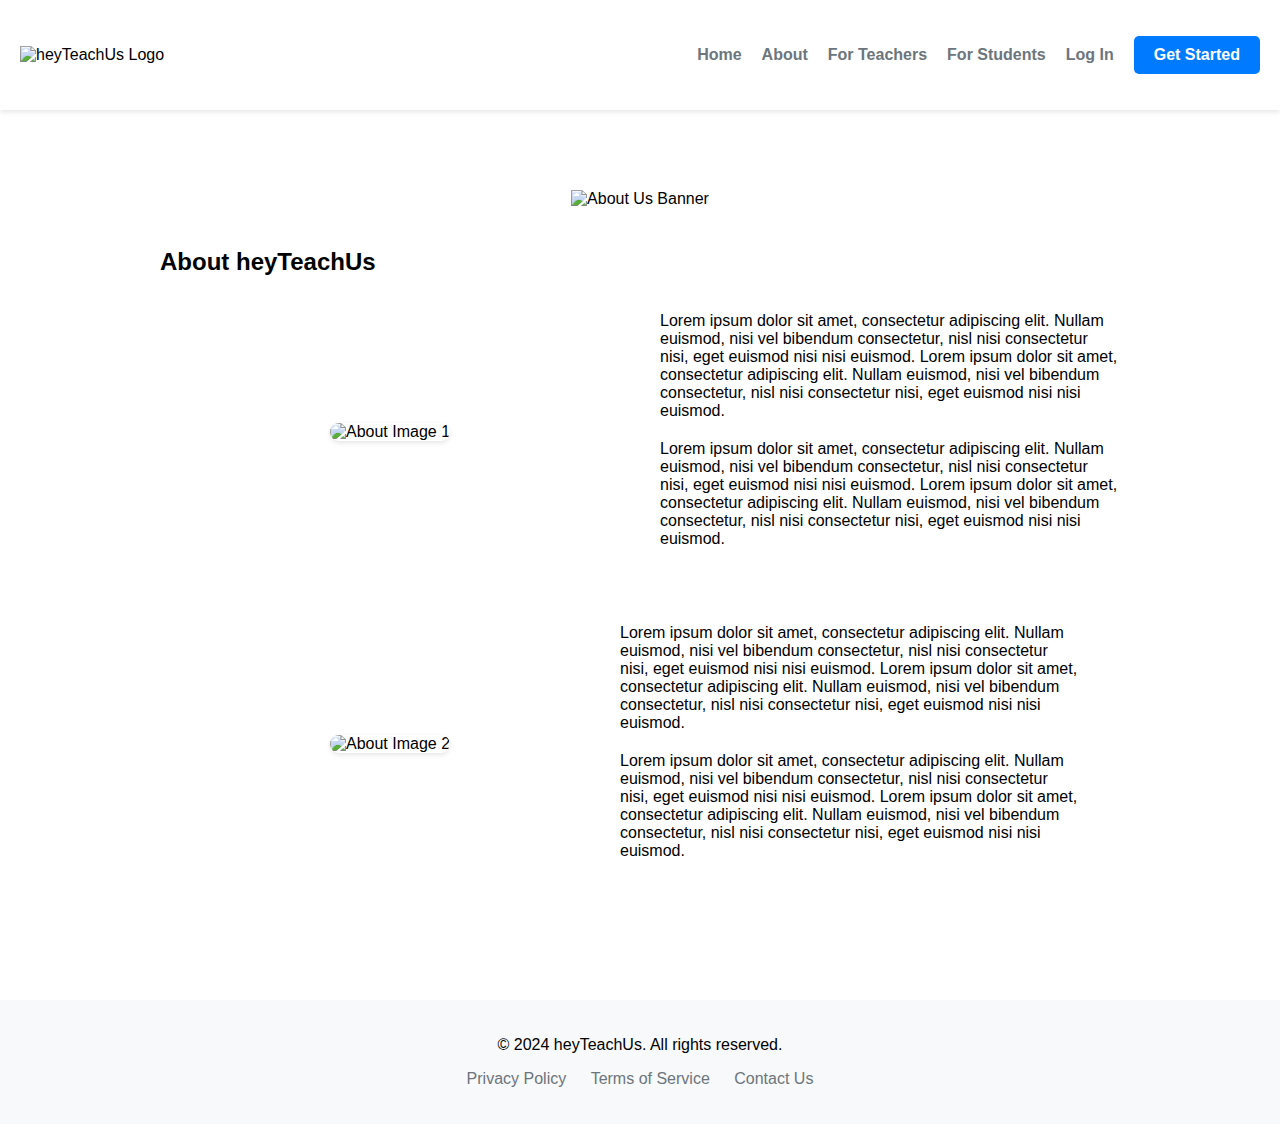
==== about.html @ 787db835 ""rebuilt entire HTML site and added more modern feel" ====
<!DOCTYPE html>
<html lang="en">
<head>
  <meta charset="UTF-8">
  <meta name="viewport" content="width=device-width, initial-scale=1.0">
  <title>About Us - heyTeachUs</title>
  <link rel="stylesheet" href="style.css">
  <link rel="icon" type="image/x-icon" href="path/to/your/favicon.ico">
</head>
<body>
  <header>
    <nav>
      <div class="logo">
        <img src="path/to/your/logo.png" alt="heyTeachUs Logo">
      </div>
      <ul>
        <li><a href="index.html">Home</a></li>
        <li><a href="about.html">About</a></li>
        <li><a href="for-teachers.html">For Teachers</a></li>
        <li><a href="for-students.html">For Students</a></li>
        <li><a href="login.html">Log In</a></li>
        <li><a href="signup.html" class="cta-button">Get Started</a></li>
      </ul>
    </nav>
  </header>

  <main>
    <section id="about-us">
      <div class="banner">
        <img src="path/to/banner-image.jpg" alt="About Us Banner">
      </div>
      <div class="container">
        <h2>About heyTeachUs</h2>
        <div class="about-content">
          <div class="about-text">
            <p>Lorem ipsum dolor sit amet, consectetur adipiscing elit. Nullam euismod, nisi vel bibendum consectetur, nisl nisi consectetur nisi, eget euismod nisi nisi euismod. Lorem ipsum dolor sit amet, consectetur adipiscing elit. Nullam euismod, nisi vel bibendum consectetur, nisl nisi consectetur nisi, eget euismod nisi nisi euismod.</p>
            <p>Lorem ipsum dolor sit amet, consectetur adipiscing elit. Nullam euismod, nisi vel bibendum consectetur, nisl nisi consectetur nisi, eget euismod nisi nisi euismod. Lorem ipsum dolor sit amet, consectetur adipiscing elit. Nullam euismod, nisi vel bibendum consectetur, nisl nisi consectetur nisi, eget euismod nisi nisi euismod.</p>
          </div>
          <div class="about-image">
            <img src="path/to/about-image-1.jpg" alt="About Image 1">
          </div>
        </div>
        <div class="about-content">
          <div class="about-image">
            <img src="path/to/about-image-2.jpg" alt="About Image 2">
          </div>
          <div class="about-text">
            <p>Lorem ipsum dolor sit amet, consectetur adipiscing elit. Nullam euismod, nisi vel bibendum consectetur, nisl nisi consectetur nisi, eget euismod nisi nisi euismod. Lorem ipsum dolor sit amet, consectetur adipiscing elit. Nullam euismod, nisi vel bibendum consectetur, nisl nisi consectetur nisi, eget euismod nisi nisi euismod.</p>
            <p>Lorem ipsum dolor sit amet, consectetur adipiscing elit. Nullam euismod, nisi vel bibendum consectetur, nisl nisi consectetur nisi, eget euismod nisi nisi euismod. Lorem ipsum dolor sit amet, consectetur adipiscing elit. Nullam euismod, nisi vel bibendum consectetur, nisl nisi consectetur nisi, eget euismod nisi nisi euismod.</p>
          </div>
        </div>
      </div>
    </section>
  </main>

  <footer>
    <div class="container">
      <p>&copy; 2024 heyTeachUs. All rights reserved.</p>
      <ul class="footer-links">
        <li><a href="#">Privacy Policy</a></li>
        <li><a href="#">Terms of Service</a></li>
        <li><a href="#">Contact Us</a></li>
      </ul>
    </div>
  </footer>
</body>
</html>
---- style.css ----
:root {
    --primary-color: #007bff;
    --secondary-color: #6c757d;
    --font-family: Arial, sans-serif;
  }
  
  body {
    font-family: var(--font-family);
    margin: 0;
    padding: 0;
  }
  
  header {
    background-color: #fff;
    padding: 20px;
    box-shadow: 0 2px 5px rgba(0, 0, 0, 0.1);
  }
  
  nav {
    display: flex;
    justify-content: space-between;
    align-items: center;
  }
  
  .logo img {
    height: 40px;
  }
  
  nav ul {
    list-style: none;
    display: flex;
    align-items: center;
  }
  
  nav ul li {
    margin-left: 20px;
  }
  
  nav ul li a {
    text-decoration: none;
    color: var(--secondary-color);
    font-weight: bold;
  }
  
  .cta-button {
    display: inline-block;
    background-color: var(--primary-color);
    color: #fff;
    padding: 10px 20px;
    border-radius: 5px;
    text-decoration: none;
    font-weight: bold;
  }
  
  #hero {
    background-color: #f8f9fa;
    padding: 100px 0;
    text-align: center;
  }
  
  .hero-content {
    max-width: 600px;
    margin: 0 auto;
  }
  
  .hero-content h1 {
    font-size: 36px;
    margin-bottom: 20px;
  }
  
  .hero-content p {
    font-size: 18px;
    color: var(--secondary-color);
    margin-bottom: 30px;
  }
  
  #features {
    padding: 80px 0;
  }
  
  .container {
    max-width: 960px;
    margin: 0 auto;
    padding: 0 20px;
  }
  
  .feature {
    text-align: center;
    margin-bottom: 40px;
  }
  
  .feature img {
    height: 80px;
    margin-bottom: 20px;
  }
  
  .feature h3 {
    font-size: 24px;
    margin-bottom: 10px;
  }
  
  .feature p {
    font-size: 16px;
    color: var(--secondary-color);
  }
  
  #cta {
    background-color: #f8f9fa;
    padding: 80px 0;
    text-align: center;
  }
  
  #cta h2 {
    font-size: 36px;
    margin-bottom: 20px;
  }
  
  #cta p {
    font-size: 18px;
    color: var(--secondary-color);
    margin-bottom: 30px;
  }
  
  footer {
    background-color: #f8f9fa;
    padding: 20px 0;
    text-align: center;
  }
  
  .footer-links {
    list-style: none;
    padding: 0;
    margin-top: 10px;
  }
  
  .footer-links li {
    display: inline-block;
    margin: 0 10px;
  }
  
  .footer-links li a {
    text-decoration: none;
    color: var(--secondary-color);
  }

  #registration {
    padding: 80px 0;
  }
  
  .form-group {
    margin-bottom: 20px;
  }
  
  .form-group label {
    display: block;
    font-weight: bold;
    margin-bottom: 5px;
  }
  
  .form-group input,
  .form-group select {
    width: 100%;
    padding: 10px;
    font-size: 16px;
    border: 1px solid #ccc;
    border-radius: 5px;
  }
  
  .form-group select {
    appearance: none;
    background-image: url('path/to/dropdown-arrow.png');
    background-repeat: no-repeat;
    background-position: right 10px center;
    background-size: 12px;
  }
  
  .form-group input:focus,
  .form-group select:focus {
    outline: none;
    border-color: var(--primary-color);
  }
  
  button[type="submit"] {
    display: block;
    width: 100%;
    padding: 10px;
    font-size: 16px;
    font-weight: bold;
    text-align: center;
    color: #fff;
    background-color: var(--primary-color);
    border: none;
    border-radius: 5px;
    cursor: pointer;
  }
  
  button[type="submit"]:hover {
    background-color: #0056b3;
  }

  /* ... previous CSS styles ... */

#how-it-works {
    padding: 80px 0;
  }
  
  .step {
    display: flex;
    align-items: center;
    margin-bottom: 80px;
  }
  
  .step-image {
    flex: 1;
    text-align: center;
  }
  
  .step-image img {
    max-width: 100%;
    height: auto;
    border-radius: 10px;
    box-shadow: 0 2px 5px rgba(0, 0, 0, 0.1);
  }
  
  .step-content {
    flex: 1;
    padding: 0 40px;
  }
  
  .step-content h3 {
    font-size: 24px;
    margin-bottom: 10px;
  }
  
  .step-content p {
    font-size: 16px;
    color: var(--secondary-color);
  }
  
  .step:nth-child(even) .step-image {
    order: 2;
  }
  
  .step:nth-child(even) .step-content {
    order: 1;
  }

  /* ... previous CSS styles ... */

#about-us {
    padding: 80px 0;
  }
  
  .banner {
    text-align: center;
    margin-bottom: 40px;
  }
  
  .banner img {
    max-width: 100%;
    height: auto;
  }
  
  .about-content {
    display: flex;
    align-items: center;
    margin-bottom: 40px;
  }
  
  .about-text {
    flex: 1;
    padding-right: 40px;
  }
  
  .about-text p {
    margin-bottom: 20px;
  }
  
  .about-image {
    flex: 1;
    text-align: center;
  }
  
  .about-image img {
    max-width: 100%;
    height: auto;
    border-radius: 10px;
    box-shadow: 0 2px 5px rgba(0, 0, 0, 0.1);
  }
  
  .about-content:nth-child(even) .about-text {
    order: 2;
    padding-right: 0;
    padding-left: 40px;
  }
  
  .about-content:nth-child(even) .about-image {
    order: 1;
  }

  /* ... previous CSS styles ... */

#login {
    padding: 80px 0;
  }
  
  .login-content {
    display: flex;
    align-items: center;
  }
  
  .login-form {
    flex: 1;
    padding-right: 40px;
  }
  
  .login-form h2 {
    margin-bottom: 20px;
  }
  
  .form-group {
    margin-bottom: 20px;
  }
  
  .form-group label {
    display: block;
    margin-bottom: 5px;
  }
  
  .form-group input,
  .form-group select {
    width: 100%;
    padding: 10px;
    font-size: 16px;
    border: 1px solid #ccc;
    border-radius: 5px;
  }
  
  .form-group input:focus,
  .form-group select:focus {
    outline: none;
    border-color: var(--primary-color);
  }
  
  .login-button {
    display: block;
    width: 100%;
    padding: 10px;
    font-size: 16px;
    font-weight: bold;
    text-align: center;
    color: #fff;
    background-color: var(--primary-color);
    border: none;
    border-radius: 5px;
    cursor: pointer;
  }
  
  .login-button:hover {
    background-color: #0056b3;
  }
  
  .login-image {
    flex: 1;
    text-align: center;
  }
  
  .login-image img {
    max-width: 100%;
    height: auto;
    border-radius: 10px;
    box-shadow: 0 2px 5px rgba(0, 0, 0, 0.1);
  }
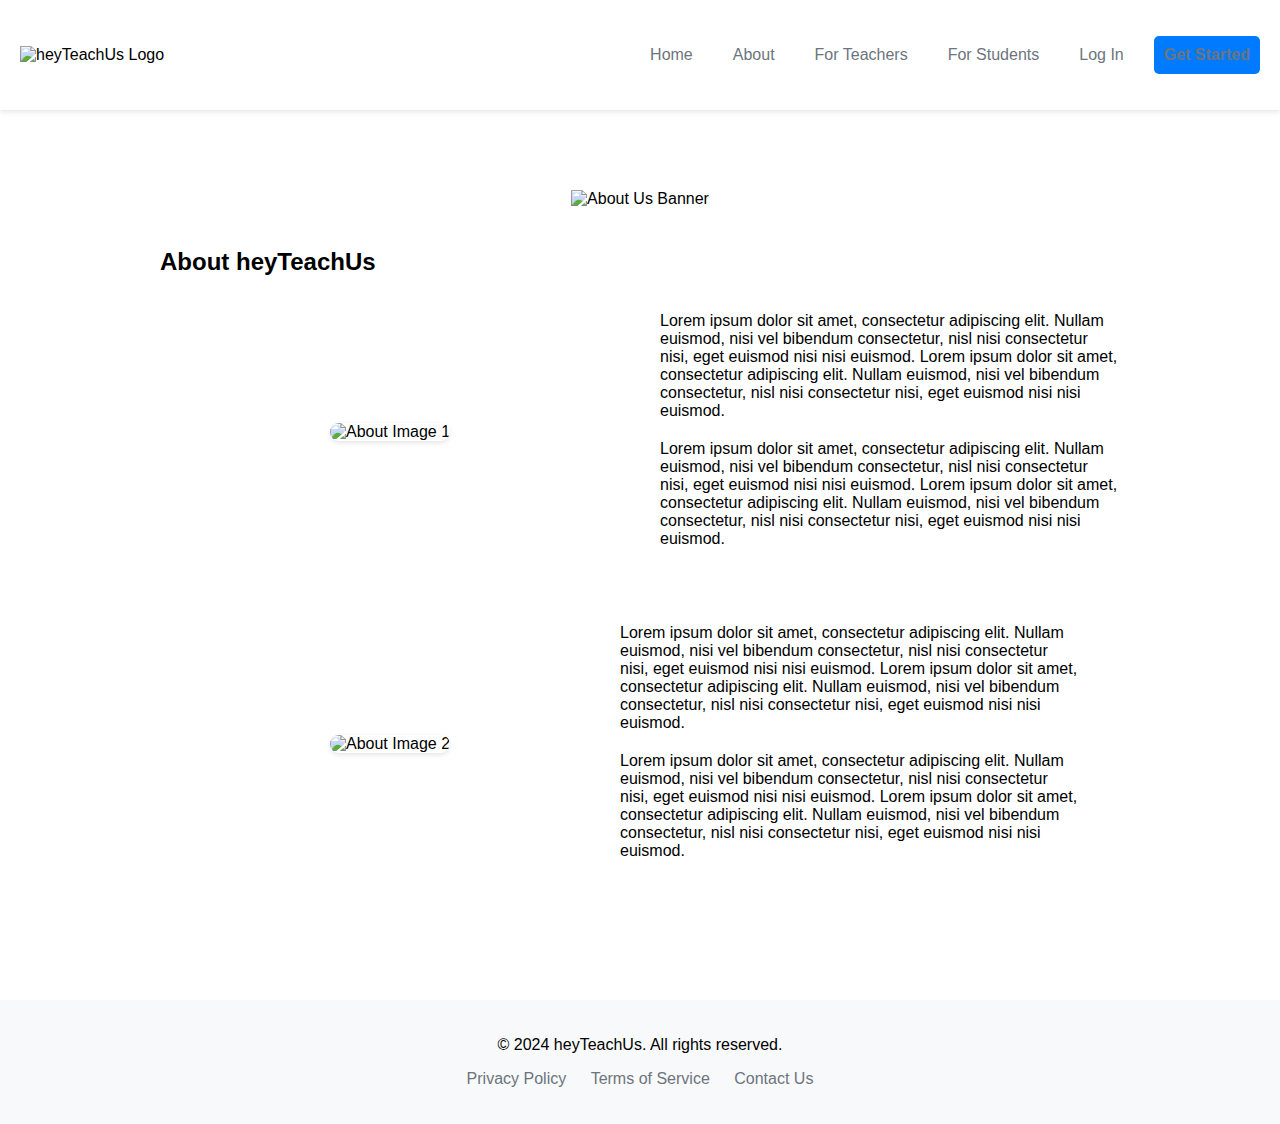
==== commit b117926e: "updated mobile hamburger menu" ====
--- a/about.html
+++ b/about.html
@@ -8,21 +8,34 @@
   <link rel="icon" type="image/x-icon" href="path/to/your/favicon.ico">
 </head>
 <body>
-  <header>
-    <nav>
-      <div class="logo">
-        <img src="path/to/your/logo.png" alt="heyTeachUs Logo">
-      </div>
-      <ul>
-        <li><a href="index.html">Home</a></li>
-        <li><a href="about.html">About</a></li>
-        <li><a href="for-teachers.html">For Teachers</a></li>
-        <li><a href="for-students.html">For Students</a></li>
-        <li><a href="login.html">Log In</a></li>
-        <li><a href="signup.html" class="cta-button">Get Started</a></li>
-      </ul>
-    </nav>
-  </header>
+    <header>
+        <nav>
+          <div class="logo">
+            <img src="path/to/your/logo.png" alt="heyTeachUs Logo">
+          </div>
+          <div class="hamburger-menu">
+            <input type="checkbox" id="menu-toggle">
+            <label for="menu-toggle" class="menu-icon">&#9776;</label>
+            <ul class="menu-items">
+              <li><a href="index.html">Home</a></li>
+              <li><a href="how-it-works.html">How it works</a></li>
+              <li><a href="for-teachers.html">For Teachers</a></li>
+              <li><a href="for-students.html">For Students</a></li>
+              <li><a href="about.html">About</a></li>
+              <li><a href="login.html">Log In</a></li>
+              <li><a href="signup.html" class="cta-button">Get Started</a></li>
+            </ul>
+          </div>
+          <ul class="desktop-menu">
+            <li><a href="index.html">Home</a></li>
+            <li><a href="about.html">About</a></li>
+            <li><a href="for-teachers.html">For Teachers</a></li>
+            <li><a href="for-students.html">For Students</a></li>
+            <li><a href="login.html">Log In</a></li>
+            <li><a href="signup.html" class="cta-button">Get Started</a></li>
+          </ul>
+        </nav>
+      </header>
 
   <main>
     <section id="about-us">
--- a/style.css
+++ b/style.css
@@ -26,20 +26,65 @@
     height: 40px;
   }
   
-  nav ul {
+  .desktop-menu {
     list-style: none;
     display: flex;
     align-items: center;
   }
   
-  nav ul li {
+  .desktop-menu li {
     margin-left: 20px;
   }
   
-  nav ul li a {
+  .desktop-menu li a {
+    color: var(--secondary-color);
     text-decoration: none;
-    color: var(--secondary-color);
-    font-weight: bold;
+    padding: 10px;
+    transition: background-color 0.3s ease, color 0.3s ease;
+  }
+  
+  .desktop-menu li a:hover {
+    background-color: var(--primary-color);
+    color: #fff;
+    border-radius: 5px;
+  }
+  
+  .hamburger-menu {
+    display: none;
+  }
+  
+  .menu-icon {
+    cursor: pointer;
+    display: inline-block;
+    font-size: 24px;
+    margin-right: 10px;
+    color: var(--secondary-color);
+  }
+  
+  #menu-toggle {
+    display: none;
+  }
+  
+  .menu-items {
+    display: none;
+    list-style: none;
+    padding: 0;
+    margin: 0;
+    position: absolute;
+    top: 100%;
+    left: 0;
+    width: 100%;
+    background-color: #fff;
+    box-shadow: 0 2px 5px rgba(0, 0, 0, 0.1);
+  }
+  
+  .menu-items li {
+    padding: 10px;
+  }
+  
+  .menu-items li a {
+    color: var(--secondary-color);
+    text-decoration: none;
   }
   
   .cta-button {
@@ -142,7 +187,7 @@
     text-decoration: none;
     color: var(--secondary-color);
   }
-
+  
   #registration {
     padding: 80px 0;
   }
@@ -197,10 +242,8 @@
   button[type="submit"]:hover {
     background-color: #0056b3;
   }
-
-  /* ... previous CSS styles ... */
-
-#how-it-works {
+  
+  #how-it-works {
     padding: 80px 0;
   }
   
@@ -244,10 +287,8 @@
   .step:nth-child(even) .step-content {
     order: 1;
   }
-
-  /* ... previous CSS styles ... */
-
-#about-us {
+  
+  #about-us {
     padding: 80px 0;
   }
   
@@ -297,10 +338,8 @@
   .about-content:nth-child(even) .about-image {
     order: 1;
   }
-
-  /* ... previous CSS styles ... */
-
-#login {
+  
+  #login {
     padding: 80px 0;
   }
   
@@ -370,4 +409,62 @@
     height: auto;
     border-radius: 10px;
     box-shadow: 0 2px 5px rgba(0, 0, 0, 0.1);
+  }
+  
+  @media (max-width: 768px) {
+    header {
+      padding: 10px;
+      justify-content: space-between;
+    }
+  
+    .logo img {
+      height: 30px;
+    }
+  
+    .desktop-menu {
+      display: none;
+    }
+  
+    .hamburger-menu {
+      display: block;
+    }
+  
+    #menu-toggle:checked ~ .menu-items {
+      display: block;
+    }
+  
+    .container {
+      padding: 0 10px;
+    }
+  
+    .step {
+      flex-direction: column;
+      margin-bottom: 40px;
+    }
+  
+    .step-image,
+    .step-content {
+      flex: auto;
+      padding: 0;
+    }
+  
+    .about-content {
+      flex-direction: column;
+      margin-bottom: 20px;
+    }
+  
+    .about-text,
+    .about-image {
+      padding: 0;
+    }
+  
+    .login-content {
+      flex-direction: column;
+    }
+  
+    .login-form,
+    .login-image {
+      padding: 0;
+      margin-bottom: 20px;
+    }
   }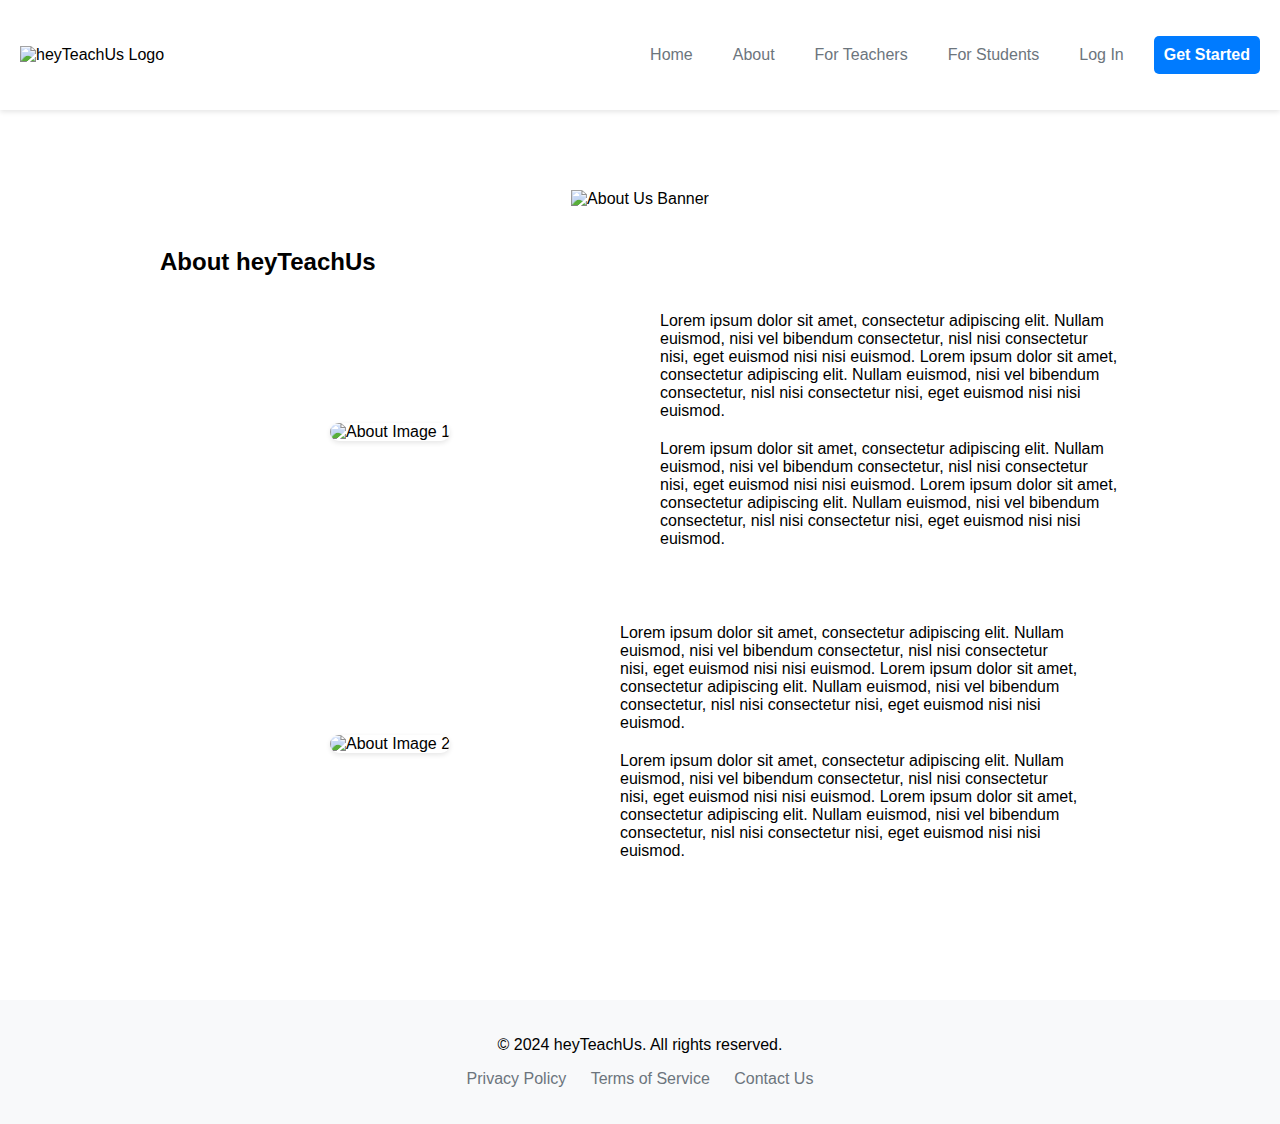
==== commit 269191d8: "logo added to all pages + css changes to logo class" ====
--- a/about.html
+++ b/about.html
@@ -3,7 +3,7 @@
 <head>
   <meta charset="UTF-8">
   <meta name="viewport" content="width=device-width, initial-scale=1.0">
-  <title>About Us - heyTeachUs</title>
+  <title>About Us</title>
   <link rel="stylesheet" href="style.css">
   <link rel="icon" type="image/x-icon" href="path/to/your/favicon.ico">
 </head>
@@ -11,20 +11,19 @@
     <header>
         <nav>
           <div class="logo">
-            <img src="path/to/your/logo.png" alt="heyTeachUs Logo">
+            <img src="images/Heyteachuslogo.png" alt="heyTeachUs Logo">
           </div>
           <div class="hamburger-menu">
             <input type="checkbox" id="menu-toggle">
             <label for="menu-toggle" class="menu-icon">&#9776;</label>
             <ul class="menu-items">
-              <li><a href="index.html">Home</a></li>
-              <li><a href="how-it-works.html">How it works</a></li>
-              <li><a href="for-teachers.html">For Teachers</a></li>
-              <li><a href="for-students.html">For Students</a></li>
-              <li><a href="about.html">About</a></li>
-              <li><a href="login.html">Log In</a></li>
-              <li><a href="signup.html" class="cta-button">Get Started</a></li>
-            </ul>
+                <li><a href="index.html">Home</a></li>
+                <li><a href="about.html">About</a></li>
+                <li><a href="for-teachers.html">For Teachers</a></li>
+                <li><a href="for-students.html">For Students</a></li>
+                <li><a href="login.html">Log In</a></li>
+                <li><a href="signup.html" class="cta-button">Get Started</a></li>
+              </ul>
           </div>
           <ul class="desktop-menu">
             <li><a href="index.html">Home</a></li>
--- a/style.css
+++ b/style.css
@@ -23,7 +23,7 @@
   }
   
   .logo img {
-    height: 40px;
+    height: 150px;
   }
   
   .desktop-menu {
@@ -68,18 +68,26 @@
   .menu-items {
     display: none;
     list-style: none;
-    padding: 0;
+    padding: 20px;
     margin: 0;
     position: absolute;
     top: 100%;
-    left: 0;
-    width: 100%;
+    right: 0;
     background-color: #fff;
     box-shadow: 0 2px 5px rgba(0, 0, 0, 0.1);
+    transition: opacity 0.3s ease;
+    opacity: 0;
+    pointer-events: none;
+  }
+  
+  #menu-toggle:checked ~ .menu-items {
+    display: block;
+    opacity: 1;
+    pointer-events: auto;
   }
   
   .menu-items li {
-    padding: 10px;
+    margin-bottom: 10px;
   }
   
   .menu-items li a {
@@ -97,6 +105,14 @@
     font-weight: bold;
   }
   
+  .desktop-menu .cta-button {
+    color: #fff;
+  }
+  
+  .menu-items .cta-button {
+    color: #fff;
+  }
+
   #hero {
     background-color: #f8f9fa;
     padding: 100px 0;
@@ -427,10 +443,7 @@
   
     .hamburger-menu {
       display: block;
-    }
-  
-    #menu-toggle:checked ~ .menu-items {
-      display: block;
+      position: relative;
     }
   
     .container {
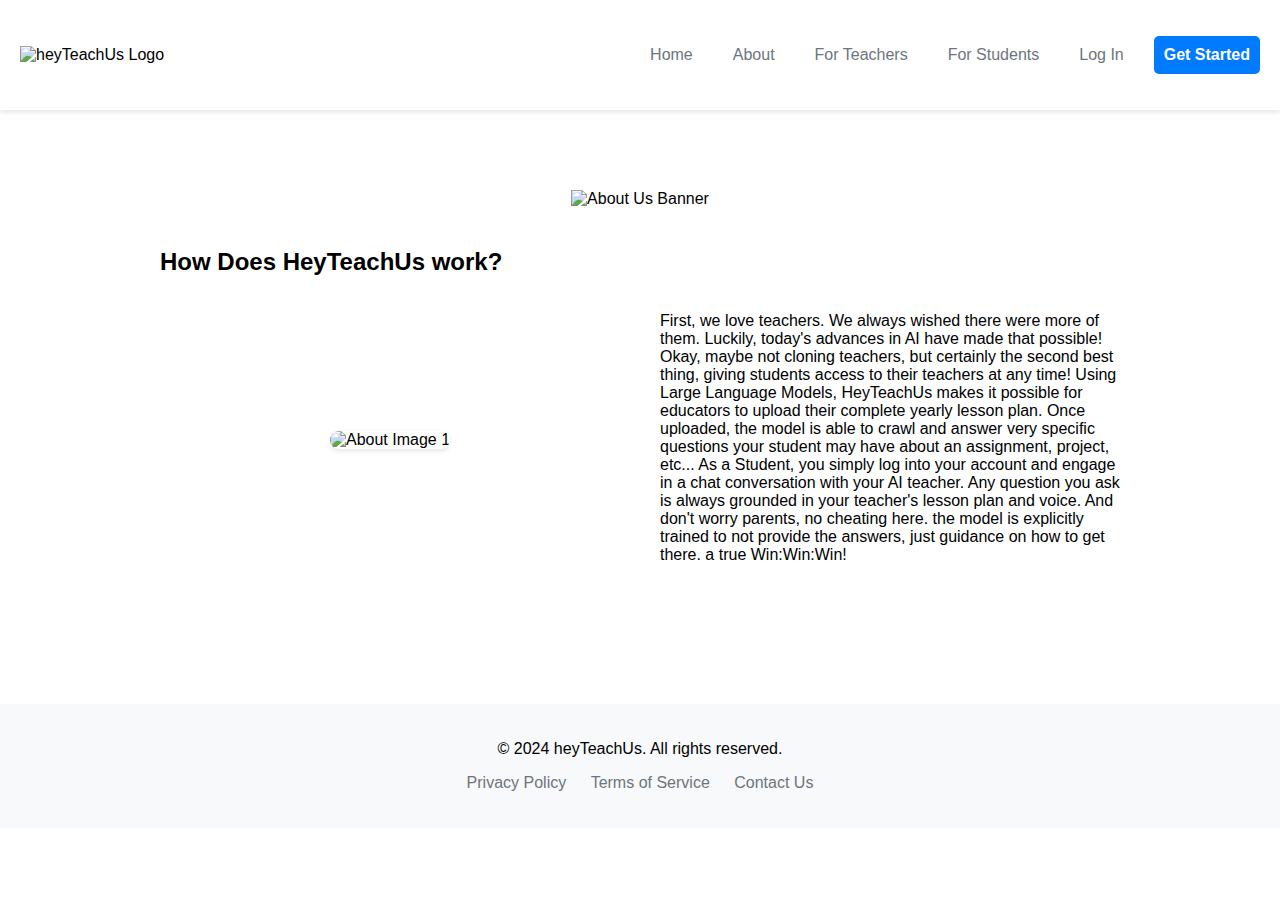
==== commit d90f29cd: "about us section" ====
--- a/about.html
+++ b/about.html
@@ -42,23 +42,13 @@
         <img src="path/to/banner-image.jpg" alt="About Us Banner">
       </div>
       <div class="container">
-        <h2>About heyTeachUs</h2>
+        <h2>How Does HeyTeachUs work?</h2>
         <div class="about-content">
           <div class="about-text">
-            <p>Lorem ipsum dolor sit amet, consectetur adipiscing elit. Nullam euismod, nisi vel bibendum consectetur, nisl nisi consectetur nisi, eget euismod nisi nisi euismod. Lorem ipsum dolor sit amet, consectetur adipiscing elit. Nullam euismod, nisi vel bibendum consectetur, nisl nisi consectetur nisi, eget euismod nisi nisi euismod.</p>
-            <p>Lorem ipsum dolor sit amet, consectetur adipiscing elit. Nullam euismod, nisi vel bibendum consectetur, nisl nisi consectetur nisi, eget euismod nisi nisi euismod. Lorem ipsum dolor sit amet, consectetur adipiscing elit. Nullam euismod, nisi vel bibendum consectetur, nisl nisi consectetur nisi, eget euismod nisi nisi euismod.</p>
+            <p> First, we love teachers. We always wished there were more of them. Luckily, today's advances in AI have made that possible! Okay, maybe not cloning teachers, but certainly the second best thing, giving students access to their teachers at any time! Using Large Language Models, HeyTeachUs makes it possible for educators to upload their complete yearly lesson plan. Once uploaded, the model is able to crawl and answer very specific questions your student may have about an assignment, project, etc... As a Student, you simply log into your account and engage in a chat conversation with your AI teacher. Any question you ask is always grounded in your teacher's lesson plan and voice. And don't worry parents, no cheating here. the model is explicitly trained to not provide the answers, just guidance on how to get there. a true Win:Win:Win! </p>
           </div>
           <div class="about-image">
             <img src="path/to/about-image-1.jpg" alt="About Image 1">
-          </div>
-        </div>
-        <div class="about-content">
-          <div class="about-image">
-            <img src="path/to/about-image-2.jpg" alt="About Image 2">
-          </div>
-          <div class="about-text">
-            <p>Lorem ipsum dolor sit amet, consectetur adipiscing elit. Nullam euismod, nisi vel bibendum consectetur, nisl nisi consectetur nisi, eget euismod nisi nisi euismod. Lorem ipsum dolor sit amet, consectetur adipiscing elit. Nullam euismod, nisi vel bibendum consectetur, nisl nisi consectetur nisi, eget euismod nisi nisi euismod.</p>
-            <p>Lorem ipsum dolor sit amet, consectetur adipiscing elit. Nullam euismod, nisi vel bibendum consectetur, nisl nisi consectetur nisi, eget euismod nisi nisi euismod. Lorem ipsum dolor sit amet, consectetur adipiscing elit. Nullam euismod, nisi vel bibendum consectetur, nisl nisi consectetur nisi, eget euismod nisi nisi euismod.</p>
           </div>
         </div>
       </div>
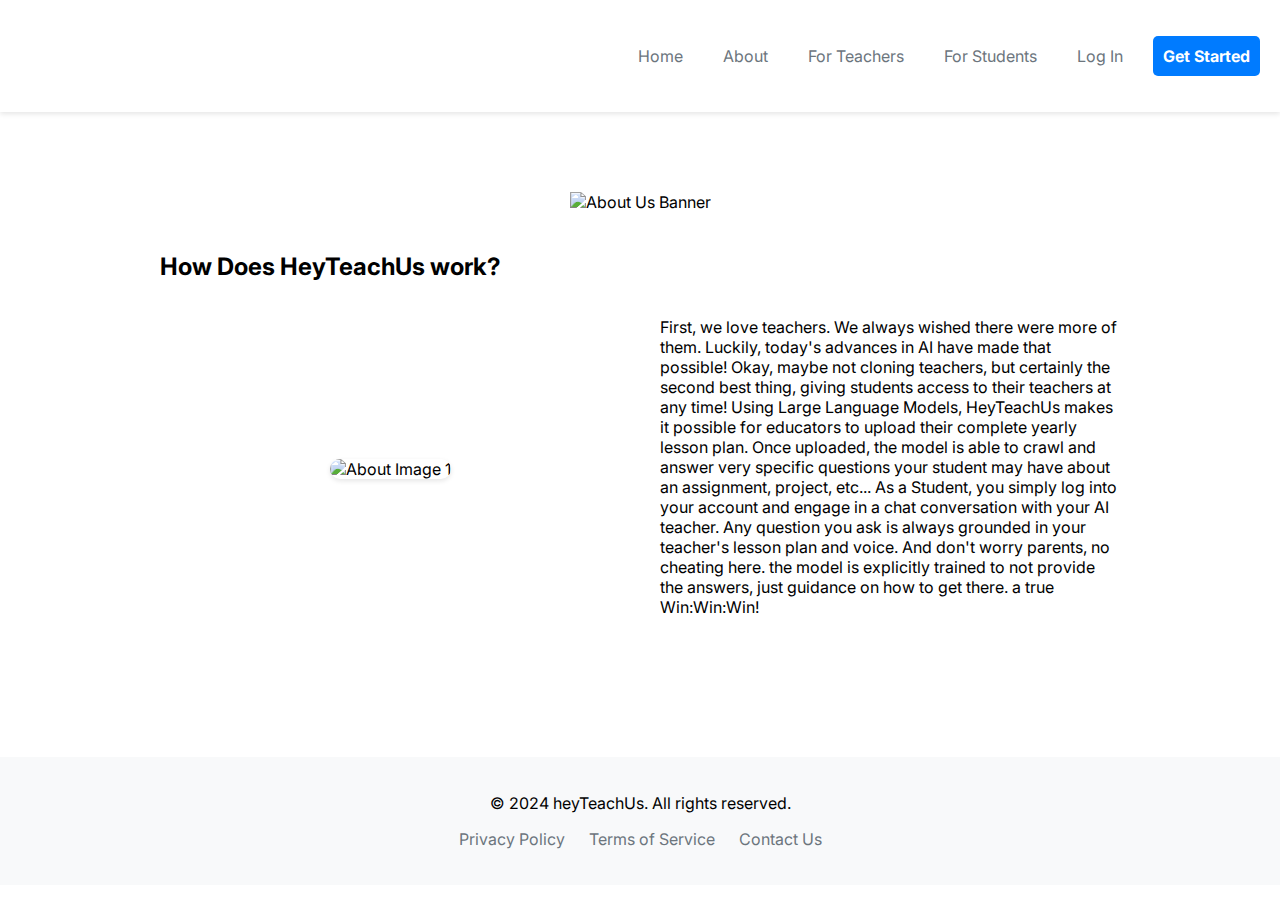
==== commit a7e8e949: "all pages have working logo link back to homepage, now" ====
--- a/about.html
+++ b/about.html
@@ -5,13 +5,15 @@
   <meta name="viewport" content="width=device-width, initial-scale=1.0">
   <title>About Us</title>
   <link rel="stylesheet" href="style.css">
-  <link rel="icon" type="image/x-icon" href="path/to/your/favicon.ico">
+  <link rel="icon" type="image/x-icon" href="images/favicon.ico">
 </head>
 <body>
     <header>
         <nav>
           <div class="logo">
-            <img src="images/Heyteachuslogo.png" alt="heyTeachUs Logo">
+            <a href="index.html">
+              <img src="images/placeholder.jpg" data-src="images/Heyteachuslogo.png" alt="heyTeachUs Logo" class="lazy">
+            </a>
           </div>
           <div class="hamburger-menu">
             <input type="checkbox" id="menu-toggle">
--- a/style.css
+++ b/style.css
@@ -1,483 +1,556 @@
+@import url('https://fonts.googleapis.com/css2?family=Inter:wght@400;700&display=swap');
+
 :root {
-    --primary-color: #007bff;
-    --secondary-color: #6c757d;
-    --font-family: Arial, sans-serif;
-  }
-  
-  body {
-    font-family: var(--font-family);
-    margin: 0;
+  --primary-color: #007bff;
+  --secondary-color: #6c757d;
+  --font-family: 'Inter', sans-serif;
+}
+
+body {
+  font-family: var(--font-family);
+  margin: 0;
+  padding: 0;
+}
+
+header {
+  background-color: #fff;
+  padding: 20px;
+  box-shadow: 0 2px 5px rgba(0, 0, 0, 0.1);
+}
+
+nav {
+  display: flex;
+  justify-content: space-between;
+  align-items: center;
+}
+
+.logo img {
+  height: 150px;
+}
+
+.desktop-menu {
+  list-style: none;
+  display: flex;
+  align-items: center;
+}
+
+.desktop-menu li {
+  margin-left: 20px;
+}
+
+.desktop-menu li a {
+  color: var(--secondary-color);
+  text-decoration: none;
+  padding: 10px;
+  transition: background-color 0.3s ease, color 0.3s ease;
+}
+
+.desktop-menu li a:hover {
+  background-color: var(--primary-color);
+  color: #fff;
+  border-radius: 5px;
+}
+
+.hamburger-menu {
+  display: none;
+}
+
+.menu-icon {
+  cursor: pointer;
+  display: inline-block;
+  font-size: 24px;
+  margin-right: 10px;
+  color: var(--secondary-color);
+}
+
+#menu-toggle {
+  display: none;
+}
+
+.menu-items {
+  display: none;
+  list-style: none;
+  padding: 20px;
+  margin: 0;
+  position: absolute;
+  top: 100%;
+  right: 0;
+  background-color: #fff;
+  box-shadow: 0 2px 5px rgba(0, 0, 0, 0.1);
+  transition: opacity 0.3s ease;
+  opacity: 0;
+  pointer-events: none;
+}
+
+#menu-toggle:checked ~ .menu-items {
+  display: block;
+  opacity: 1;
+  pointer-events: auto;
+}
+
+.menu-items li {
+  margin-bottom: 10px;
+}
+
+.menu-items li a {
+  color: var(--secondary-color);
+  text-decoration: none;
+}
+
+.cta-button {
+  display: inline-block;
+  background-color: var(--primary-color);
+  color: #fff;
+  padding: 10px 20px;
+  border-radius: 5px;
+  text-decoration: none;
+  font-weight: bold;
+}
+
+.desktop-menu .cta-button {
+  color: #fff;
+}
+
+.menu-items .cta-button {
+  color: #fff;
+}
+
+#hero {
+  background-color: #f8f9fa;
+  padding: 100px 0;
+  text-align: center;
+}
+
+.hero-content {
+  max-width: 600px;
+  margin: 0 auto;
+}
+
+.hero-content h1 {
+  font-size: 36px;
+  margin-bottom: 20px;
+  font-weight: 700;
+}
+
+.hero-content p {
+  font-size: 18px;
+  color: var(--secondary-color);
+  margin-bottom: 30px;
+}
+
+#features {
+  padding: 80px 0;
+}
+
+.container {
+  max-width: 960px;
+  margin: 0 auto;
+  padding: 0 20px;
+}
+
+.feature {
+  text-align: center;
+  margin-bottom: 40px;
+}
+
+.feature img {
+  height: 80px;
+  margin-bottom: 20px;
+}
+
+.feature h3 {
+  font-size: 24px;
+  margin-bottom: 10px;
+  font-weight: 700;
+}
+
+.feature p {
+  font-size: 16px;
+  color: var(--secondary-color);
+}
+
+#cta {
+  background-color: #f8f9fa;
+  padding: 80px 0;
+  text-align: center;
+}
+
+#cta h2 {
+  font-size: 36px;
+  margin-bottom: 20px;
+  font-weight: 700;
+}
+
+#cta p {
+  font-size: 18px;
+  color: var(--secondary-color);
+  margin-bottom: 30px;
+}
+
+footer {
+  background-color: #f8f9fa;
+  padding: 20px 0;
+  text-align: center;
+}
+
+.footer-links {
+  list-style: none;
+  padding: 0;
+  margin-top: 10px;
+}
+
+.footer-links li {
+  display: inline-block;
+  margin: 0 10px;
+}
+
+.footer-links li a {
+  text-decoration: none;
+  color: var(--secondary-color);
+}
+
+#registration {
+  padding: 80px 0;
+}
+
+.form-group {
+  margin-bottom: 20px;
+}
+
+.form-group label {
+  display: block;
+  font-weight: bold;
+  margin-bottom: 5px;
+}
+
+.form-group input,
+.form-group select {
+  width: 100%;
+  padding: 10px;
+  font-size: 16px;
+  border: 1px solid #ccc;
+  border-radius: 5px;
+}
+
+.form-group select {
+  appearance: none;
+  background-image: url('path/to/dropdown-arrow.png');
+  background-repeat: no-repeat;
+  background-position: right 10px center;
+  background-size: 12px;
+}
+
+.form-group input:focus,
+.form-group select:focus {
+  outline: none;
+  border-color: var(--primary-color);
+}
+
+button[type="submit"] {
+  display: block;
+  width: 100%;
+  padding: 10px;
+  font-size: 16px;
+  font-weight: bold;
+  text-align: center;
+  color: #fff;
+  background-color: var(--primary-color);
+  border: none;
+  border-radius: 5px;
+  cursor: pointer;
+}
+
+button[type="submit"]:hover {
+  background-color: #0056b3;
+}
+
+#how-it-works {
+  padding: 80px 0;
+}
+
+.step {
+  display: flex;
+  align-items: center;
+  margin-bottom: 80px;
+}
+
+.step-image {
+  flex: 1;
+  text-align: center;
+}
+
+.step-image img {
+  max-width: 100%;
+  height: auto;
+  border-radius: 10px;
+  box-shadow: 0 2px 5px rgba(0, 0, 0, 0.1);
+}
+
+.step-content {
+  flex: 1;
+  padding: 0 40px;
+}
+
+.step-content h3 {
+  font-size: 24px;
+  margin-bottom: 10px;
+  font-weight: 700;
+}
+
+.step-content p {
+  font-size: 16px;
+  color: var(--secondary-color);
+}
+
+.step:nth-child(even) .step-image {
+  order: 2;
+}
+
+.step:nth-child(even) .step-content {
+  order: 1;
+}
+
+#about-us {
+  padding: 80px 0;
+}
+
+.banner {
+  text-align: center;
+  margin-bottom: 40px;
+}
+
+.banner img {
+  max-width: 100%;
+  height: auto;
+}
+
+.about-content {
+  display: flex;
+  align-items: center;
+  margin-bottom: 40px;
+}
+
+.about-text {
+  flex: 1;
+  padding-right: 40px;
+}
+
+.about-text p {
+  margin-bottom: 20px;
+}
+
+.about-image {
+  flex: 1;
+  text-align: center;
+}
+
+.about-image img {
+  max-width: 100%;
+  height: auto;
+  border-radius: 10px;
+  box-shadow: 0 2px 5px rgba(0, 0, 0, 0.1);
+}
+
+.about-content:nth-child(even) .about-text {
+  order: 2;
+  padding-right: 0;
+  padding-left: 40px;
+}
+
+.about-content:nth-child(even) .about-image {
+  order: 1;
+}
+
+#login {
+  padding: 80px 0;
+}
+
+.login-content {
+  display: flex;
+  align-items: center;
+}
+
+.login-form {
+  flex: 1;
+  padding-right: 40px;
+}
+
+.login-form h2 {
+  margin-bottom: 20px;
+  font-weight: 700;
+}
+
+.form-group {
+  margin-bottom: 20px;
+}
+
+.form-group label {
+  display: block;
+  margin-bottom: 5px;
+}
+
+.form-group input,
+.form-group select {
+  width: 100%;
+  padding: 10px;
+  font-size: 16px;
+  border: 1px solid #ccc;
+  border-radius: 5px;
+}
+
+.form-group input:focus,
+.form-group select:focus {
+  outline: none;
+  border-color: var(--primary-color);
+}
+
+.login-button {
+  display: block;
+  width: 100%;
+  padding: 10px;
+  font-size: 16px;
+  font-weight: bold;
+  text-align: center;
+  color: #fff;
+  background-color: var(--primary-color);
+  border: none;
+  border-radius: 5px;
+  cursor: pointer;
+}
+
+.login-button:hover {
+  background-color: #0056b3;
+}
+
+.login-image {
+  flex: 1;
+  text-align: center;
+}
+
+.login-image img {
+  max-width: 100%;
+  height: auto;
+  border-radius: 10px;
+  box-shadow: 0 2px 5px rgba(0, 0, 0, 0.1);
+}
+
+@media (max-width: 768px) {
+  header {
+    padding: 10px;
+    justify-content: space-between;
+  }
+
+  .logo img {
+    height: 30px;
+  }
+
+  .desktop-menu {
+    display: none;
+  }
+
+  .hamburger-menu {
+    display: block;
+    position: relative;
+  }
+
+  .container {
+    padding: 0 10px;
+  }
+
+  .step {
+    flex-direction: column;
+    margin-bottom: 40px;
+  }
+
+  .step-image,
+  .step-content {
+    flex: auto;
     padding: 0;
   }
-  
-  header {
-    background-color: #fff;
-    padding: 20px;
-    box-shadow: 0 2px 5px rgba(0, 0, 0, 0.1);
-  }
-  
-  nav {
-    display: flex;
-    justify-content: space-between;
-    align-items: center;
-  }
-  
-  .logo img {
-    height: 150px;
-  }
-  
-  .desktop-menu {
-    list-style: none;
-    display: flex;
-    align-items: center;
-  }
-  
-  .desktop-menu li {
-    margin-left: 20px;
-  }
-  
-  .desktop-menu li a {
-    color: var(--secondary-color);
-    text-decoration: none;
-    padding: 10px;
-    transition: background-color 0.3s ease, color 0.3s ease;
-  }
-  
-  .desktop-menu li a:hover {
-    background-color: var(--primary-color);
-    color: #fff;
-    border-radius: 5px;
-  }
-  
-  .hamburger-menu {
-    display: none;
-  }
-  
-  .menu-icon {
-    cursor: pointer;
-    display: inline-block;
-    font-size: 24px;
-    margin-right: 10px;
-    color: var(--secondary-color);
-  }
-  
-  #menu-toggle {
-    display: none;
-  }
-  
-  .menu-items {
-    display: none;
-    list-style: none;
-    padding: 20px;
-    margin: 0;
-    position: absolute;
-    top: 100%;
-    right: 0;
-    background-color: #fff;
-    box-shadow: 0 2px 5px rgba(0, 0, 0, 0.1);
-    transition: opacity 0.3s ease;
-    opacity: 0;
-    pointer-events: none;
-  }
-  
-  #menu-toggle:checked ~ .menu-items {
-    display: block;
-    opacity: 1;
-    pointer-events: auto;
-  }
-  
-  .menu-items li {
-    margin-bottom: 10px;
-  }
-  
-  .menu-items li a {
-    color: var(--secondary-color);
-    text-decoration: none;
-  }
-  
-  .cta-button {
-    display: inline-block;
-    background-color: var(--primary-color);
-    color: #fff;
-    padding: 10px 20px;
-    border-radius: 5px;
-    text-decoration: none;
-    font-weight: bold;
-  }
-  
-  .desktop-menu .cta-button {
-    color: #fff;
-  }
-  
-  .menu-items .cta-button {
-    color: #fff;
-  }
-
-  #hero {
-    background-color: #f8f9fa;
-    padding: 100px 0;
-    text-align: center;
-  }
-  
-  .hero-content {
-    max-width: 600px;
-    margin: 0 auto;
-  }
-  
-  .hero-content h1 {
-    font-size: 36px;
+
+  .about-content {
+    flex-direction: column;
     margin-bottom: 20px;
   }
-  
-  .hero-content p {
-    font-size: 18px;
-    color: var(--secondary-color);
-    margin-bottom: 30px;
-  }
-  
-  #features {
-    padding: 80px 0;
-  }
-  
-  .container {
-    max-width: 960px;
-    margin: 0 auto;
-    padding: 0 20px;
-  }
-  
-  .feature {
-    text-align: center;
-    margin-bottom: 40px;
-  }
-  
-  .feature img {
-    height: 80px;
+
+  .about-text,
+  .about-image {
+    padding: 0;
+  }
+
+  .login-content {
+    flex-direction: column;
+  }
+
+  .login-form,
+  .login-image {
+    padding: 0;
     margin-bottom: 20px;
   }
-  
-  .feature h3 {
-    font-size: 24px;
-    margin-bottom: 10px;
-  }
-  
-  .feature p {
-    font-size: 16px;
-    color: var(--secondary-color);
-  }
-  
-  #cta {
-    background-color: #f8f9fa;
-    padding: 80px 0;
-    text-align: center;
-  }
-  
-  #cta h2 {
-    font-size: 36px;
-    margin-bottom: 20px;
-  }
-  
-  #cta p {
-    font-size: 18px;
-    color: var(--secondary-color);
-    margin-bottom: 30px;
-  }
-  
-  footer {
-    background-color: #f8f9fa;
-    padding: 20px 0;
-    text-align: center;
-  }
-  
-  .footer-links {
-    list-style: none;
-    padding: 0;
-    margin-top: 10px;
-  }
-  
-  .footer-links li {
-    display: inline-block;
-    margin: 0 10px;
-  }
-  
-  .footer-links li a {
-    text-decoration: none;
-    color: var(--secondary-color);
-  }
-  
-  #registration {
-    padding: 80px 0;
-  }
-  
-  .form-group {
-    margin-bottom: 20px;
-  }
-  
-  .form-group label {
-    display: block;
-    font-weight: bold;
-    margin-bottom: 5px;
-  }
-  
-  .form-group input,
-  .form-group select {
-    width: 100%;
-    padding: 10px;
-    font-size: 16px;
-    border: 1px solid #ccc;
-    border-radius: 5px;
-  }
-  
-  .form-group select {
-    appearance: none;
-    background-image: url('path/to/dropdown-arrow.png');
-    background-repeat: no-repeat;
-    background-position: right 10px center;
-    background-size: 12px;
-  }
-  
-  .form-group input:focus,
-  .form-group select:focus {
-    outline: none;
-    border-color: var(--primary-color);
-  }
-  
-  button[type="submit"] {
-    display: block;
-    width: 100%;
-    padding: 10px;
-    font-size: 16px;
-    font-weight: bold;
-    text-align: center;
-    color: #fff;
-    background-color: var(--primary-color);
-    border: none;
-    border-radius: 5px;
-    cursor: pointer;
-  }
-  
-  button[type="submit"]:hover {
-    background-color: #0056b3;
-  }
-  
-  #how-it-works {
-    padding: 80px 0;
-  }
-  
-  .step {
-    display: flex;
-    align-items: center;
-    margin-bottom: 80px;
-  }
-  
-  .step-image {
-    flex: 1;
-    text-align: center;
-  }
-  
-  .step-image img {
-    max-width: 100%;
-    height: auto;
-    border-radius: 10px;
-    box-shadow: 0 2px 5px rgba(0, 0, 0, 0.1);
-  }
-  
-  .step-content {
-    flex: 1;
-    padding: 0 40px;
-  }
-  
-  .step-content h3 {
-    font-size: 24px;
-    margin-bottom: 10px;
-  }
-  
-  .step-content p {
-    font-size: 16px;
-    color: var(--secondary-color);
-  }
-  
-  .step:nth-child(even) .step-image {
-    order: 2;
-  }
-  
-  .step:nth-child(even) .step-content {
-    order: 1;
-  }
-  
-  #about-us {
-    padding: 80px 0;
-  }
-  
-  .banner {
-    text-align: center;
-    margin-bottom: 40px;
-  }
-  
-  .banner img {
-    max-width: 100%;
-    height: auto;
-  }
-  
-  .about-content {
-    display: flex;
-    align-items: center;
-    margin-bottom: 40px;
-  }
-  
-  .about-text {
-    flex: 1;
-    padding-right: 40px;
-  }
-  
-  .about-text p {
-    margin-bottom: 20px;
-  }
-  
-  .about-image {
-    flex: 1;
-    text-align: center;
-  }
-  
-  .about-image img {
-    max-width: 100%;
-    height: auto;
-    border-radius: 10px;
-    box-shadow: 0 2px 5px rgba(0, 0, 0, 0.1);
-  }
-  
-  .about-content:nth-child(even) .about-text {
-    order: 2;
-    padding-right: 0;
-    padding-left: 40px;
-  }
-  
-  .about-content:nth-child(even) .about-image {
-    order: 1;
-  }
-  
-  #login {
-    padding: 80px 0;
-  }
-  
-  .login-content {
-    display: flex;
-    align-items: center;
-  }
-  
-  .login-form {
-    flex: 1;
-    padding-right: 40px;
-  }
-  
-  .login-form h2 {
-    margin-bottom: 20px;
-  }
-  
-  .form-group {
-    margin-bottom: 20px;
-  }
-  
-  .form-group label {
-    display: block;
-    margin-bottom: 5px;
-  }
-  
-  .form-group input,
-  .form-group select {
-    width: 100%;
-    padding: 10px;
-    font-size: 16px;
-    border: 1px solid #ccc;
-    border-radius: 5px;
-  }
-  
-  .form-group input:focus,
-  .form-group select:focus {
-    outline: none;
-    border-color: var(--primary-color);
-  }
-  
-  .login-button {
-    display: block;
-    width: 100%;
-    padding: 10px;
-    font-size: 16px;
-    font-weight: bold;
-    text-align: center;
-    color: #fff;
-    background-color: var(--primary-color);
-    border: none;
-    border-radius: 5px;
-    cursor: pointer;
-  }
-  
-  .login-button:hover {
-    background-color: #0056b3;
-  }
-  
-  .login-image {
-    flex: 1;
-    text-align: center;
-  }
-  
-  .login-image img {
-    max-width: 100%;
-    height: auto;
-    border-radius: 10px;
-    box-shadow: 0 2px 5px rgba(0, 0, 0, 0.1);
-  }
-  
-  @media (max-width: 768px) {
-    header {
-      padding: 10px;
-      justify-content: space-between;
-    }
-  
-    .logo img {
-      height: 30px;
-    }
-  
-    .desktop-menu {
-      display: none;
-    }
-  
-    .hamburger-menu {
-      display: block;
-      position: relative;
-    }
-  
-    .container {
-      padding: 0 10px;
-    }
-  
-    .step {
-      flex-direction: column;
-      margin-bottom: 40px;
-    }
-  
-    .step-image,
-    .step-content {
-      flex: auto;
-      padding: 0;
-    }
-  
-    .about-content {
-      flex-direction: column;
-      margin-bottom: 20px;
-    }
-  
-    .about-text,
-    .about-image {
-      padding: 0;
-    }
-  
-    .login-content {
-      flex-direction: column;
-    }
-  
-    .login-form,
-    .login-image {
-      padding: 0;
-      margin-bottom: 20px;
-    }
-  }+}
+
+.testimonials {
+  display: flex;
+  justify-content: center;
+  margin-bottom: 40px;
+}
+
+.testimonial-card {
+  width: 300px;
+  height: 400px;
+  perspective: 1000px;
+  margin: 0 20px;
+}
+
+.testimonial-card:hover .testimonial-front {
+  transform: rotateY(180deg);
+}
+
+.testimonial-card:hover .testimonial-back {
+  transform: rotateY(0);
+}
+
+.testimonial-front,
+.testimonial-back {
+  position: absolute;
+  width: 100%;
+  height: 100%;
+  backface-visibility: hidden;
+  transition: transform 0.6s ease;
+}
+
+.testimonial-front {
+  transform: rotateY(0);
+}
+
+.testimonial-front img {
+  width: 100%;
+  height: 100%;
+  object-fit: cover;
+  border-radius: 10px;
+}
+
+.testimonial-back {
+  transform: rotateY(180deg);
+  background-color: #f8f9fa;
+  padding: 20px;
+  border-radius: 10px;
+  display: flex;
+  flex-direction: column;
+  justify-content: center;
+  align-items: center;
+  text-align: center;
+}
+
+.testimonial-back p {
+  margin-bottom: 10px;
+}
+
+.lazy {
+  opacity: 0;
+  transition: opacity 0.3s ease-in-out;
+}
+
+.lazy.loaded {
+  opacity: 1;
+}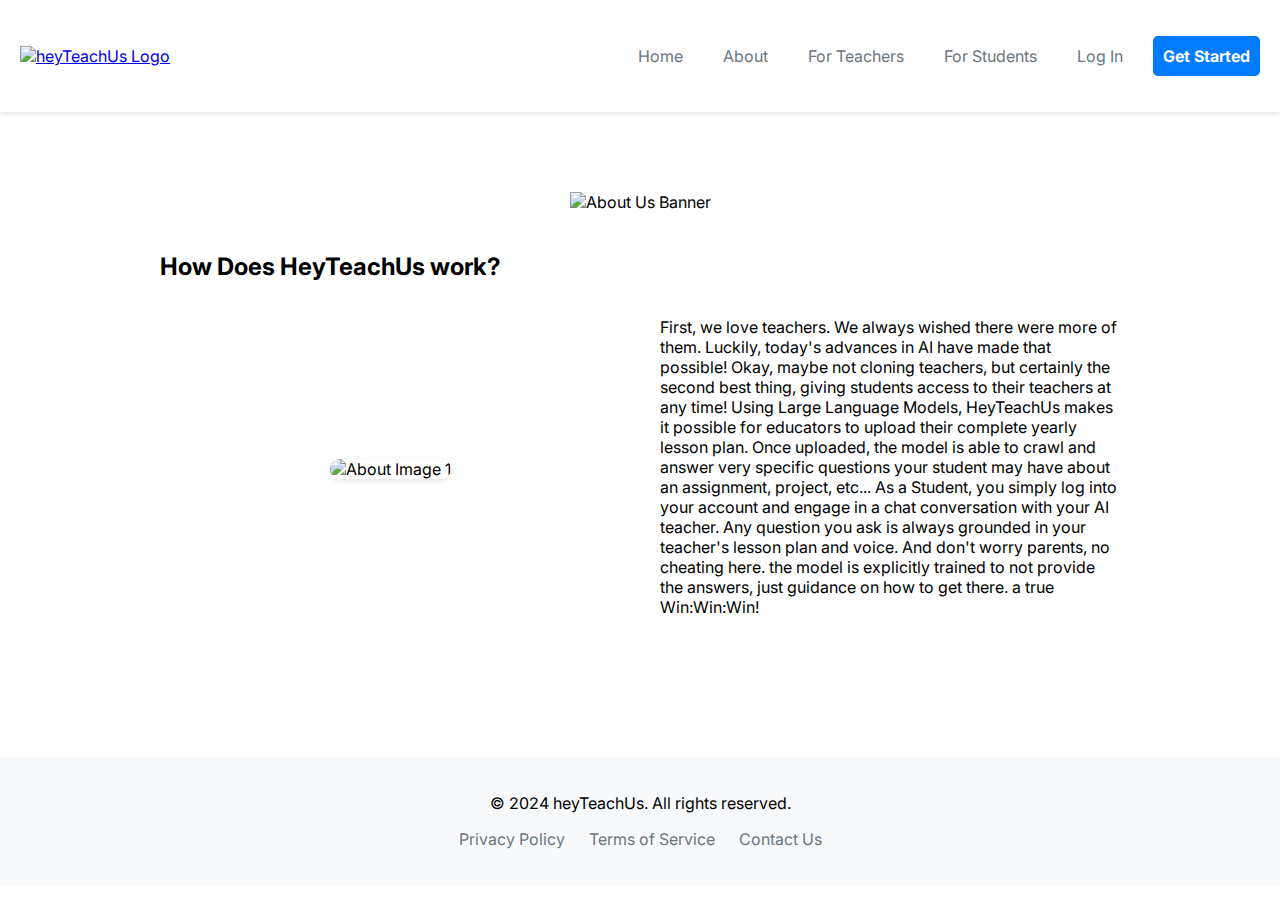
==== commit 42152bab: "logo fixes completed" ====
--- a/about.html
+++ b/about.html
@@ -12,7 +12,7 @@
         <nav>
           <div class="logo">
             <a href="index.html">
-              <img src="images/placeholder.jpg" data-src="images/Heyteachuslogo.png" alt="heyTeachUs Logo" class="lazy">
+              <img src="images/Heyteachuslogo.png" alt="heyTeachUs Logo">
             </a>
           </div>
           <div class="hamburger-menu">
